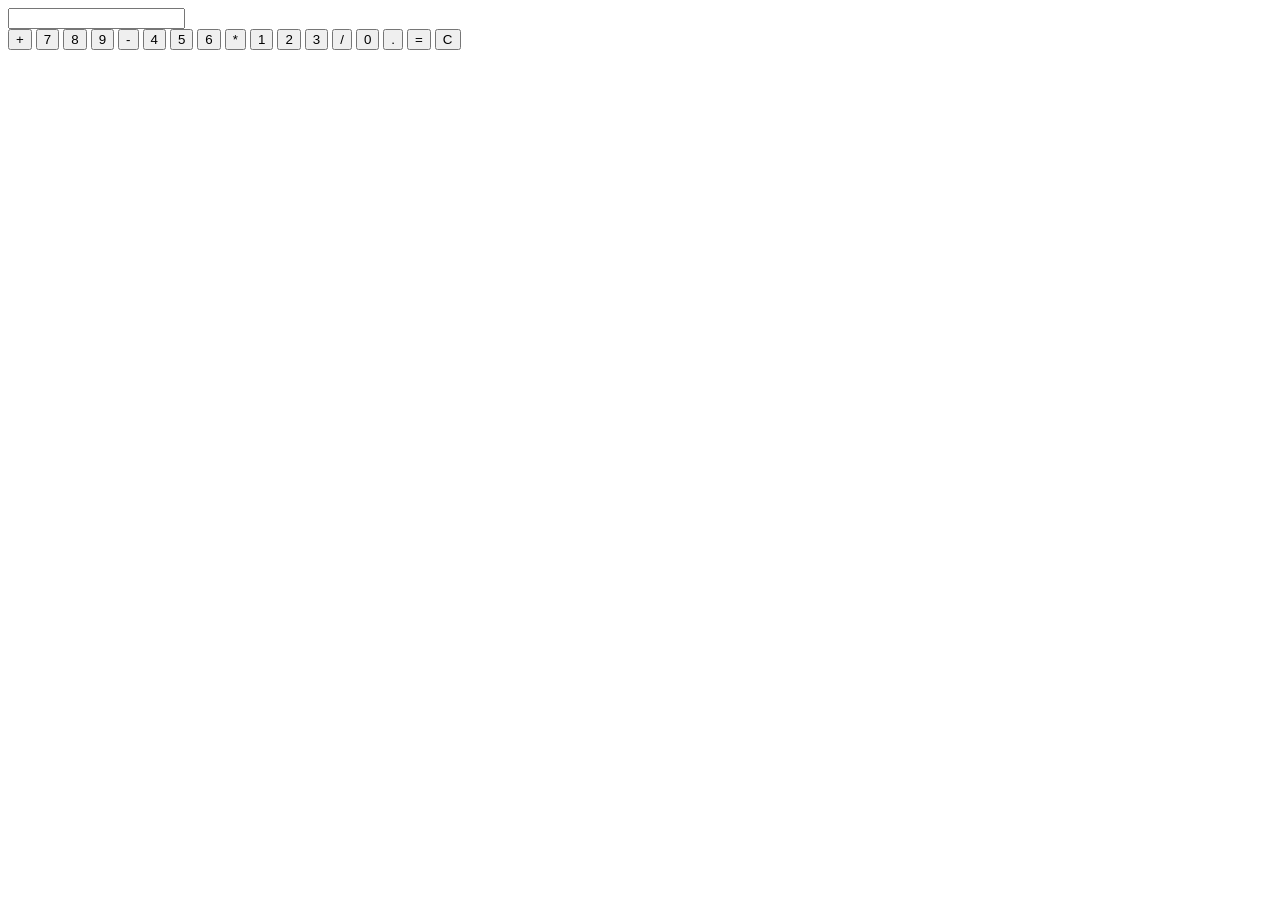
==== calculator/index.html @ d0ba9db2 "Add calculator HTML structure with buttons and display" ====
<!DOCTYPE html>
<html lang="en">
<head>
    <meta charset="UTF-8">
    <meta name="viewport" content="width=device-width, initial-scale=1.0">
    <title>My website</title>
    <link rel="stylesheet" href="style.css">
</head>
<body>
   <div id="calculator">
    
        <input id="display" readonly>
        <div id="keys">
            <button onclick="appenToDisplay('+')" class="operator-btn">+</button>
            <button onclick="appenToDisplay('7')">7</button>
            <button onclick="appenToDisplay('8')">8</button>
            <button onclick="appenToDisplay('9')">9</button>
            <button onclick="appenToDisplay('-')" class="operator-btn">-</button>
            <button onclick="appenToDisplay('4')">4</button>
            <button onclick="appenToDisplay('5')">5</button>
            <button onclick="appenToDisplay('6')">6</button>
            <button onclick="appenToDisplay('*')" class="operator-btn">*</button>
            <button onclick="appenToDisplay('1')">1</button>
            <button onclick="appenToDisplay('2')">2</button>
            <button onclick="appenToDisplay('3')">3</button>
            <button onclick="appenToDisplay('/')" class="operator-btn">/</button>
            <button onclick="appenToDisplay('0')">0</button>
            <button onclick="appenToDisplay('.')">.</button>
            <button onclick="calculate()">=</button>
            <button onclick="clearDisplay()" class="operator-btn">C</button>
        </div>
   </div>

    <script src="index.js"></script>
</body>
</html>
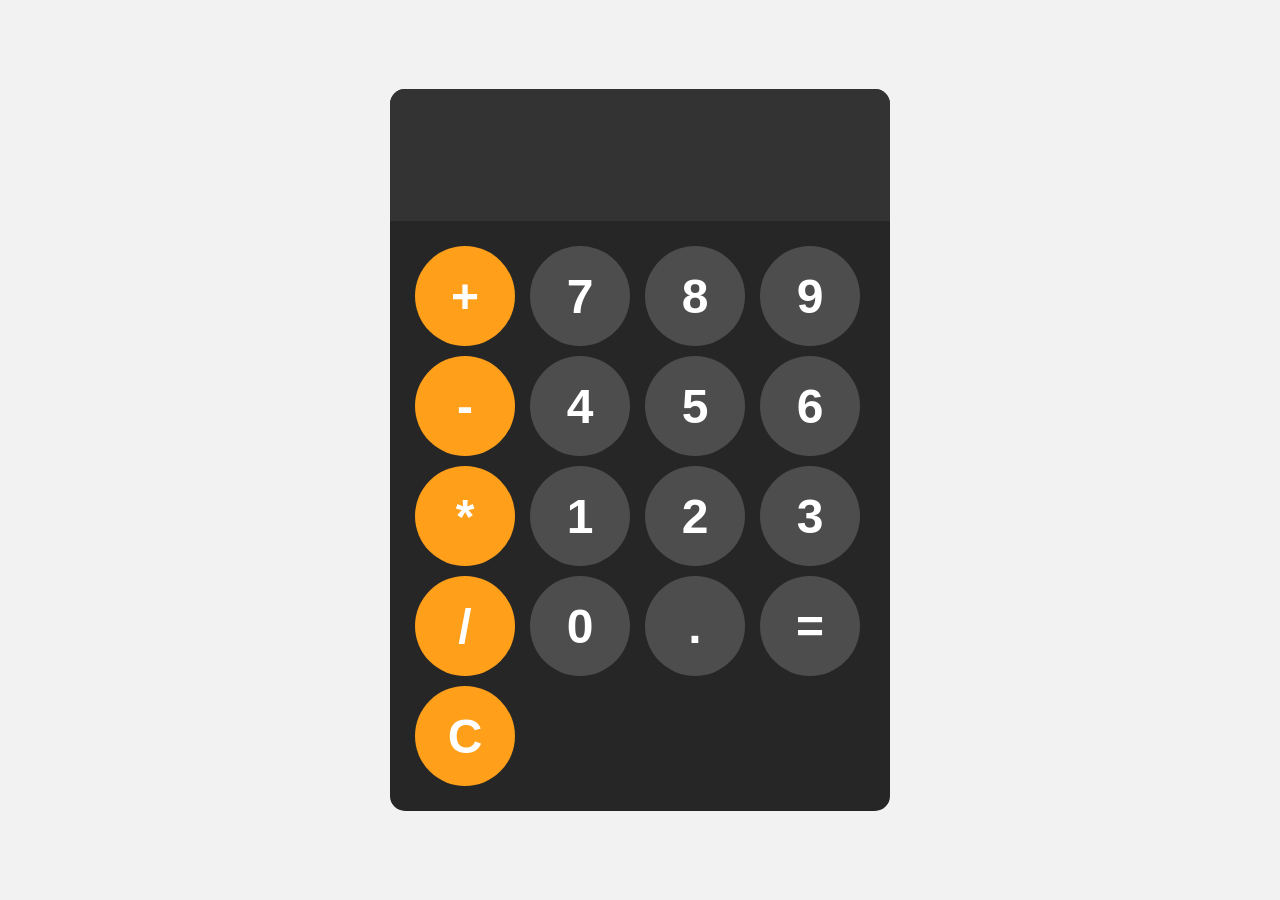
==== commit 27f5a697: "Fix button function names in calculator and add JavaScript functionality" ====
--- a/calculator/index.html
+++ b/calculator/index.html
@@ -11,21 +11,21 @@
     
         <input id="display" readonly>
         <div id="keys">
-            <button onclick="appenToDisplay('+')" class="operator-btn">+</button>
-            <button onclick="appenToDisplay('7')">7</button>
-            <button onclick="appenToDisplay('8')">8</button>
-            <button onclick="appenToDisplay('9')">9</button>
-            <button onclick="appenToDisplay('-')" class="operator-btn">-</button>
-            <button onclick="appenToDisplay('4')">4</button>
-            <button onclick="appenToDisplay('5')">5</button>
-            <button onclick="appenToDisplay('6')">6</button>
-            <button onclick="appenToDisplay('*')" class="operator-btn">*</button>
-            <button onclick="appenToDisplay('1')">1</button>
-            <button onclick="appenToDisplay('2')">2</button>
-            <button onclick="appenToDisplay('3')">3</button>
-            <button onclick="appenToDisplay('/')" class="operator-btn">/</button>
-            <button onclick="appenToDisplay('0')">0</button>
-            <button onclick="appenToDisplay('.')">.</button>
+            <button onclick="appendToDisplay('+')" class="operator-btn">+</button>
+            <button onclick="appendToDisplay('7')">7</button>
+            <button onclick="appendToDisplay('8')">8</button>
+            <button onclick="appendToDisplay('9')">9</button>
+            <button onclick="appendToDisplay('-')" class="operator-btn">-</button>
+            <button onclick="appendToDisplay('4')">4</button>
+            <button onclick="appendToDisplay('5')">5</button>
+            <button onclick="appendToDisplay('6')">6</button>
+            <button onclick="appendToDisplay('*')" class="operator-btn">*</button>
+            <button onclick="appendToDisplay('1')">1</button>
+            <button onclick="appendToDisplay('2')">2</button>
+            <button onclick="appendToDisplay('3')">3</button>
+            <button onclick="appendToDisplay('/')" class="operator-btn">/</button>
+            <button onclick="appendToDisplay('0')">0</button>
+            <button onclick="appendToDisplay('.')">.</button>
             <button onclick="calculate()">=</button>
             <button onclick="clearDisplay()" class="operator-btn">C</button>
         </div>
--- a/calculator/style.css
+++ b/calculator/style.css
@@ -0,0 +1,64 @@
+body{
+    margin: 0;
+    display: flex;
+    justify-content: center;
+    align-items: center;
+    height: 100vh;
+    background-color: hsl(0, 0%, 95%);
+}
+
+#calculator{
+    font-family: Arial, Helvetica, sans-serif;
+    max-width: 500px;
+    background-color: hsl(0, 0%, 15%);
+    border-radius: 15px;
+    overflow: hidden;
+}
+
+#display{
+    width: 100%;
+    font-size: 5rem;
+    padding: 20px;
+    text-align: left;
+    border: none;
+    background-color: hsl(0, 0%, 20%);
+    color: white;
+}
+
+#keys{
+    display: grid;
+    grid-template-columns: repeat(4, 1fr);
+    gap: 10px;
+    padding: 25px;
+}
+
+button{
+    width: 100px;
+    height:100px;
+    border-radius: 50px;
+    border: none;
+    background-color: hsl(0, 0%, 30%);
+    color: white;
+    font-size: 3rem;
+    font-weight: bold;
+    cursor: pointer;
+
+}
+
+button:hover{
+    background-color: hsl(0, 0%, 40%);
+}
+
+button:active{
+    background-color: hsl(0, 0%, 50%);
+}
+
+.operator-btn{
+    background-color: hsl(35, 100%, 55%);
+}
+.operator-btn:hover{
+    background-color: hsl(35, 100%, 65%);
+}
+.operator-btn:active{
+    background-color: hsl(35, 100%, 75%);
+}
